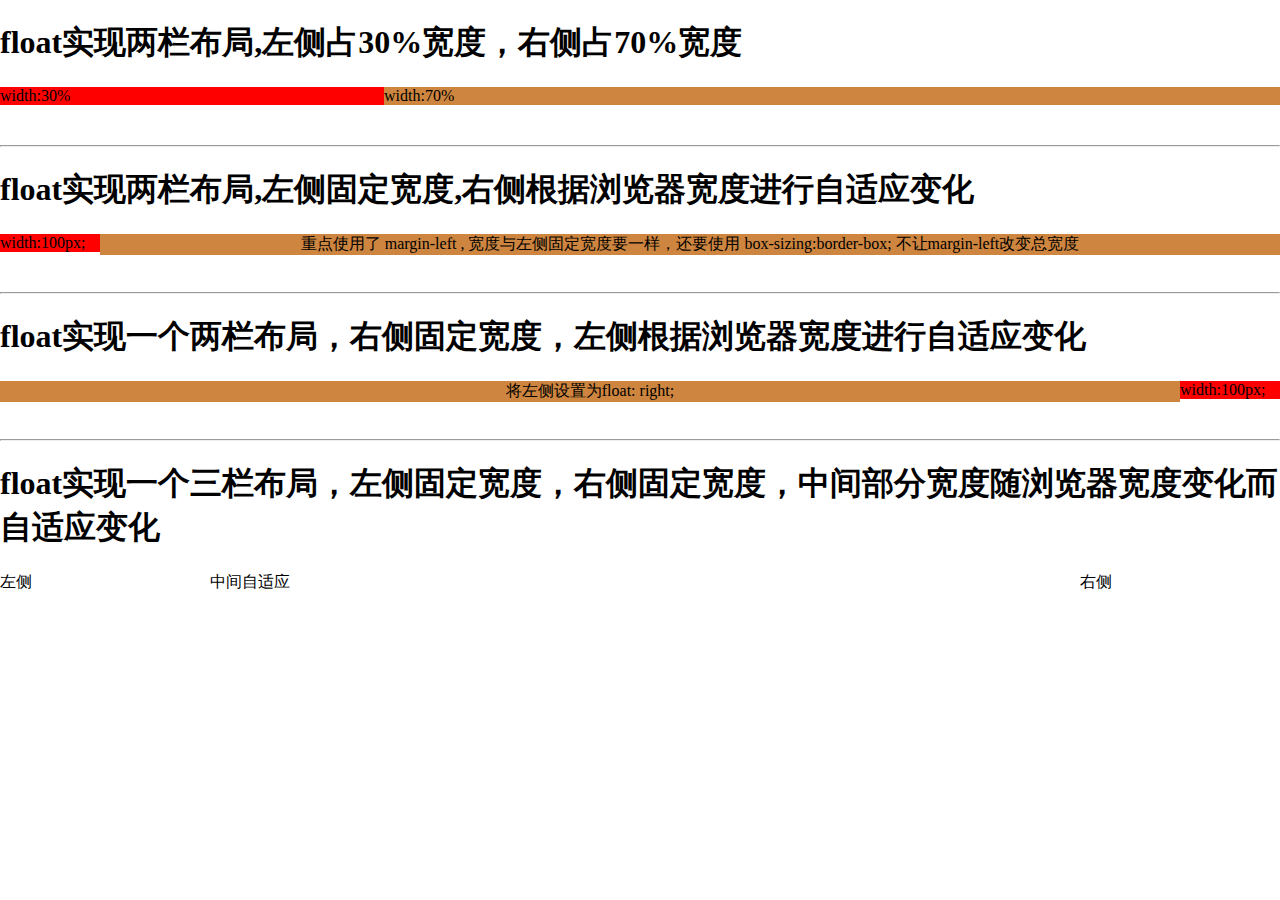
==== day07~08/float、position、flex布局.html @ e71c3496 "float布局" ====
<!DOCTYPE html>
<html lang="en">
<head>
    <meta charset="UTF-8">
    <meta name="viewport" content="width=device-width, initial-scale=1.0">
    <meta http-equiv="X-UA-Compatible" content="ie=edge">
    <title>Document</title>
    <style>
        .container-3 {
            padding: 0 210px;
        }
        .container-3:after {
            content: " ";
            display: block;
            height: 0;
            line-height: 0;
            clear: both;
            visibility: hidden;
        }

        .left-3 {
            float: left;
            margin-left: -210px;
            width: 200px;
        }

        .conter-3 {
            float: left;
            width: 100%;
        }

        .right-3 {
            margin-right: -210px;
            float: right;
            width: 200px;
        }

</style>
    </style>
</head>
<body style="margin: 0">


    <h1>float实现两栏布局,左侧占30%宽度，右侧占70%宽度</h1>
    <div class="container" style="width: 100%;height: 50px;">
        <div class="left" style="float: left;width: 30%;background-color: red;">
            width:30%
        </div>
        <div class="right" style="float: left;width: 70%;background-color: peru">
            width:70%            
        </div>
    </div>


    <hr>
    <h1>float实现两栏布局,左侧固定宽度,右侧根据浏览器宽度进行自适应变化</h1>
    <div class="container" style="width: 100%;height:50px;overflow: auto;">
        <div class="left" style="float: left;
                                 width: 100px;
                                 background-color: red;
                                 box-sizing: border-box;">
            width:100px;
        </div>
        <div class="right" style="box-sizing: border-box;
                                  margin-left: 100px;
                                  background-color: peru;
                                  text-align: center">
            <span>重点使用了 margin-left , 宽度与左侧固定宽度要一样，还要使用 box-sizing:border-box; 不让margin-left改变总宽度</span>         
        </div>
    </div>


    <hr>
    <h1>float实现一个两栏布局，右侧固定宽度，左侧根据浏览器宽度进行自适应变化</h1>
    <div class="container" style="width: 100%;height: 50px;overflow: hidden; ">
            <div class="left" style="float: right;
                                     width: 100px;
                                     background-color: red;
                                     box-sizing: border-box;">
            width:100px;
            </div>
            <div class="right" style="box-sizing: border-box;
                                      margin-right: 100px;
                                      background-color: peru;
                                      text-align: center">
            <span>将左侧设置为float: right;</span>         
            </div>
    </div>


    <hr>
    <h1>float实现一个三栏布局，左侧固定宽度，右侧固定宽度，中间部分宽度随浏览器宽度变化而自适应变化</h1>
    <div class="container-3" >
            <div class="left-3">左侧</div>
            <div class="conter-3">中间自适应</div>
            <div class="right-3"><span>右侧</span></div>
    </div>

    <!-- <div class="layout">
            <aside class="layout__aside layout__aside--left">左侧边栏宽度固定</aside>
            <div class="layout__main">主内容栏宽度自适应</div>
            <aside class="layout__aside layout__aside--right">右侧边栏宽度固定</aside>
        </div> -->
</body>
</html>
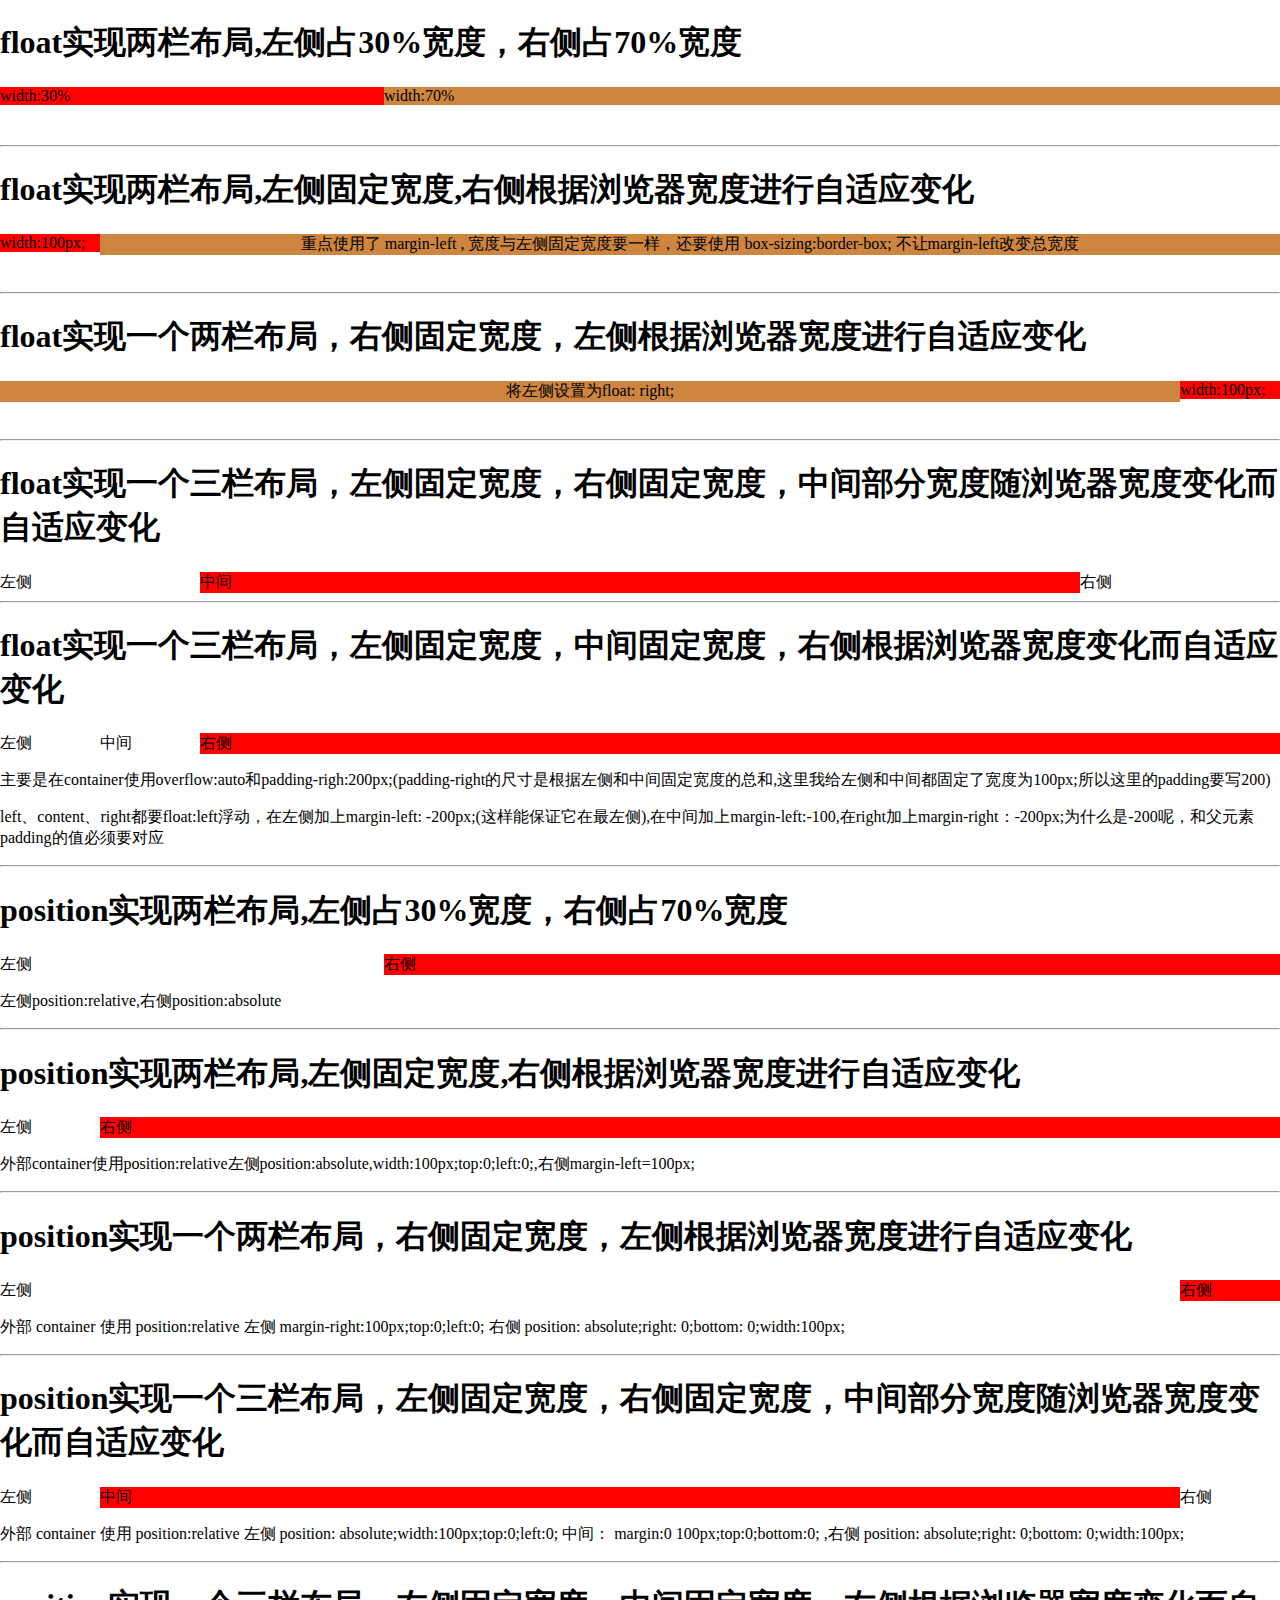
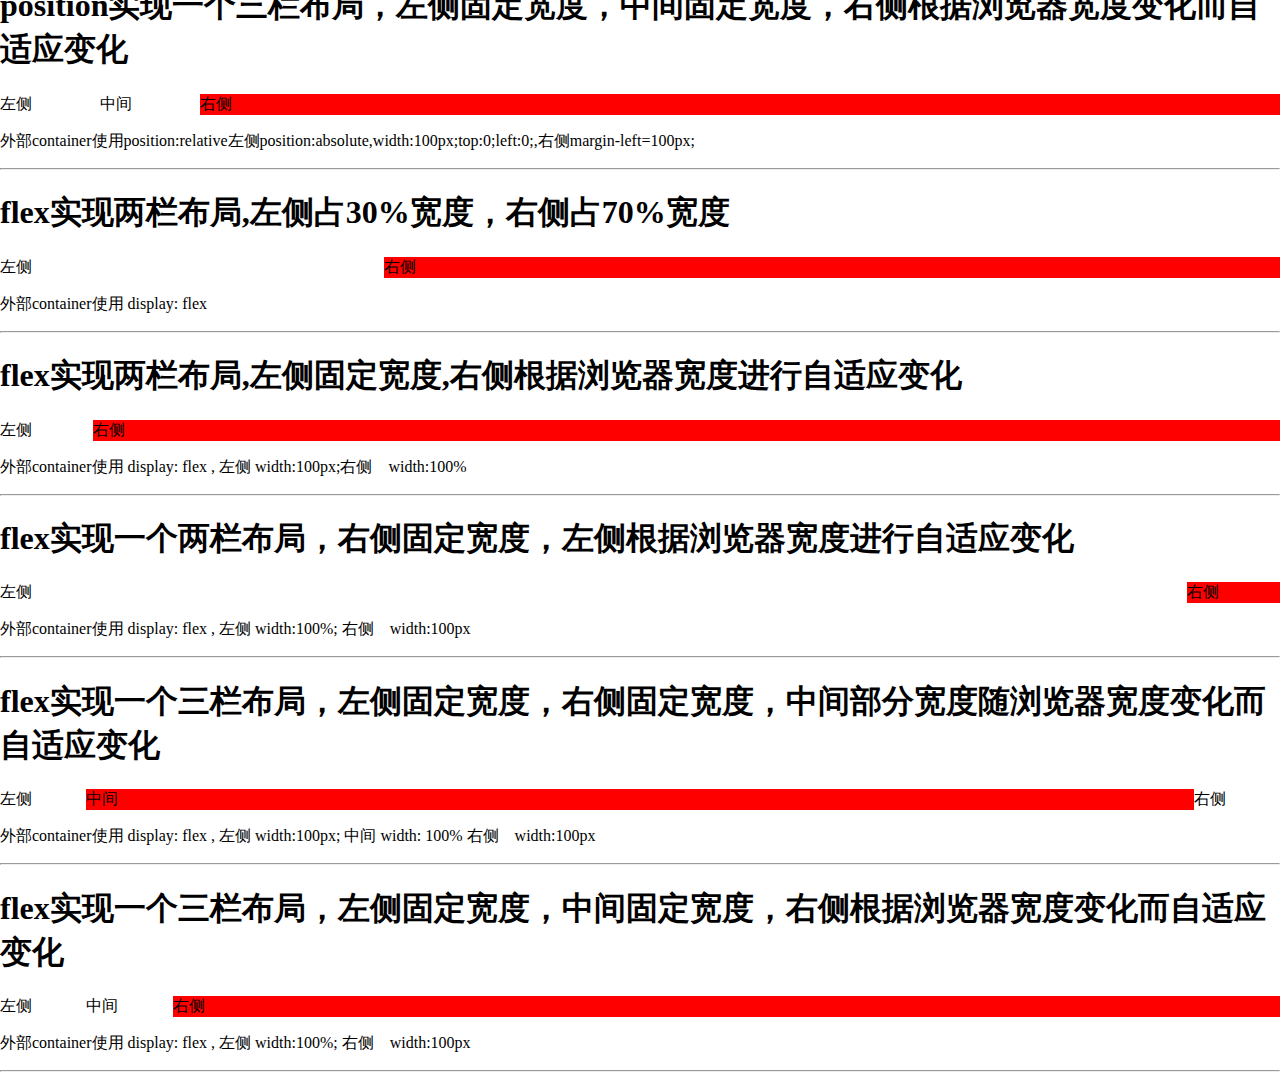
==== commit fead1bd9: "布局学习" ====
--- a/day07~08/float、position、flex布局.html
+++ b/day07~08/float、position、flex布局.html
@@ -6,11 +6,11 @@
     <meta http-equiv="X-UA-Compatible" content="ie=edge">
     <title>Document</title>
     <style>
-        .container-3 {
-            padding: 0 210px;
+        .container-4 {
+            padding: 0 200px;
         }
-        .container-3:after {
-            content: " ";
+        .container-4:after {
+            content: "";
             display: block;
             height: 0;
             line-height: 0;
@@ -18,19 +18,20 @@
             visibility: hidden;
         }
 
-        .left-3 {
+        .left-4 {
             float: left;
-            margin-left: -210px;
+            margin-left: -200px;
             width: 200px;
         }
 
-        .conter-3 {
+        .conter-4 {
             float: left;
             width: 100%;
+            background: red;
         }
 
-        .right-3 {
-            margin-right: -210px;
+        .right-4 {
+            margin-right: -200px;
             float: right;
             width: 200px;
         }
@@ -87,19 +88,109 @@
             </div>
     </div>
 
+    <hr>
+    <h1>float实现一个三栏布局，左侧固定宽度，右侧固定宽度，中间部分宽度随浏览器宽度变化而自适应变化</h1>
+    <div class="container-4" >
+            <div class="left-4">左侧</div>
+            <div class="conter-4">中间</div>
+            <div class="right-4"><span>右侧</span></div>
+    </div>
 
     <hr>
-    <h1>float实现一个三栏布局，左侧固定宽度，右侧固定宽度，中间部分宽度随浏览器宽度变化而自适应变化</h1>
-    <div class="container-3" >
-            <div class="left-3">左侧</div>
-            <div class="conter-3">中间自适应</div>
-            <div class="right-3"><span>右侧</span></div>
+    <h1>float实现一个三栏布局，左侧固定宽度，中间固定宽度，右侧根据浏览器宽度变化而自适应变化</h1>
+    <div class="container-5" style="overflow: auto;padding-left: 200px;">
+            <div class="left-5" style="float: left;width: 100px;margin-left: -200px">左侧</div>
+            <div class="conter-5" style="float: left;width: 100px;margin-left: -100px">中间</div>
+            <div class="right-5"  style="float: left;width: 100%;margin-right: -200px;box-sizing: border-box;background: red"><span>右侧</span></div>
     </div>
+    <p>主要是在container使用overflow:auto和padding-righ:200px;(padding-right的尺寸是根据左侧和中间固定宽度的总和,这里我给左侧和中间都固定了宽度为100px;所以这里的padding要写200)</p>
+    <p>left、content、right都要float:left浮动，在左侧加上margin-left: -200px;(这样能保证它在最左侧),在中间加上margin-left:-100,在right加上margin-right：-200px;为什么是-200呢，和父元素padding的值必须要对应</p>
+    <hr>
 
-    <!-- <div class="layout">
-            <aside class="layout__aside layout__aside--left">左侧边栏宽度固定</aside>
-            <div class="layout__main">主内容栏宽度自适应</div>
-            <aside class="layout__aside layout__aside--right">右侧边栏宽度固定</aside>
-        </div> -->
+    <h1>position实现两栏布局,左侧占30%宽度，右侧占70%宽度</h1>
+    <div class="container-6" style="position: relative;">
+        <div class="left-6" style="position: relative;width: 30%;display: inline-block">左侧</div>
+        <div class="right-6"  style="position: absolute;width: 70%;display: inline-block;background: red">右侧</div>
+    </div>
+    <p>左侧position:relative,右侧position:absolute</p>
+    <hr>
+    
+    <h1>position实现两栏布局,左侧固定宽度,右侧根据浏览器宽度进行自适应变化</h1>
+    <div class="container-7" style="position: relative;">
+        <div class="left-7" style="position: absolute;top:0;left:0;width: 100px;">左侧</div>
+        <div class="right-7"  style="margin-left:100px;background: red">右侧</div>
+    </div>
+    <p>外部container使用position:relative左侧position:absolute,width:100px;top:0;left:0;,右侧margin-left=100px;</p>
+    <hr>
+
+    <h1>position实现一个两栏布局，右侧固定宽度，左侧根据浏览器宽度进行自适应变化</h1>
+    <div class="container-8" style="position: relative;">
+        <div class="left-8" style="margin-right:100px;top:0;left:0;">左侧</div>
+        <div class="right-8"  style="position: absolute;right: 0;bottom: 0;width:100px;background: red">右侧</div>
+    </div>
+    <p>外部 container 使用 position:relative 左侧 margin-right:100px;top:0;left:0; 右侧 position: absolute;right: 0;bottom: 0;width:100px;</p>
+    <hr>
+
+    <h1>position实现一个三栏布局，左侧固定宽度，右侧固定宽度，中间部分宽度随浏览器宽度变化而自适应变化</h1>
+    <div class="container-9" style="position: relative;">
+        <div class="left-9" style="position: absolute;width:100px;top:0;left:0;">左侧</div>
+        <div class="left-9" style="margin:0 100px;top:0;bottom:0;background: red">中间</div>
+        <div class="right-9"  style="position: absolute;right: 0;bottom: 0;width:100px;">右侧</div>
+    </div>
+    <p>外部 container 使用 position:relative 左侧 position: absolute;width:100px;top:0;left:0; 中间： margin:0 100px;top:0;bottom:0; ,右侧 position: absolute;right: 0;bottom: 0;width:100px;</p>
+    <hr>
+
+
+    <h1>position实现一个三栏布局，左侧固定宽度，中间固定宽度，右侧根据浏览器宽度变化而自适应变化</h1>
+    <div class="container-10" style="position: relative;">
+        <div class="left-10" style="position: absolute;width:100px;top:0;left:0;">左侧</div>
+        <div class="left-10" style="position: absolute;width:100px;margin-left:100px;top:0;bottom:0;">中间</div>
+        <div class="right-10"  style="margin-left:200px;bottom: 0;background: red">右侧</div>
+    </div>
+    <p>外部container使用position:relative左侧position:absolute,width:100px;top:0;left:0;,右侧margin-left=100px;</p>
+    <hr>
+
+
+    <h1>flex实现两栏布局,左侧占30%宽度，右侧占70%宽度</h1>
+    <div class="container-11" style="display: flex;">
+        <div class="left-11" style="width: 30%">左侧</div>
+        <div class="right-11"  style="width: 70%;background: red">右侧</div>
+    </div>
+    <p>外部container使用 display: flex</p>
+    <hr>
+    
+    <h1>flex实现两栏布局,左侧固定宽度,右侧根据浏览器宽度进行自适应变化</h1>
+    <div class="container-12" style="display: flex;">
+        <div class="left-12" style="width: 100px;">左侧</div>
+        <div class="right-12"  style="width:100%;background: red">右侧</div>
+    </div>
+    <p>外部container使用 display: flex , 左侧 width:100px;右侧　width:100%</p>
+    <hr>
+
+    <h1>flex实现一个两栏布局，右侧固定宽度，左侧根据浏览器宽度进行自适应变化</h1>
+    <div class="container-13" style="display: flex;">
+        <div class="left-13" style="width: 100%;">左侧</div>
+        <div class="right-13"  style="width:100px;background: red">右侧</div>
+    </div>
+    <p>外部container使用 display: flex , 左侧 width:100%; 右侧　width:100px</p>
+    <hr>
+
+    <h1>flex实现一个三栏布局，左侧固定宽度，右侧固定宽度，中间部分宽度随浏览器宽度变化而自适应变化</h1>
+    <div class="container-14" style="display: flex;">
+        <div class="left-14" style="width: 100px;">左侧</div>
+        <div class="left-14" style="width: 100%;background: red">中间</div>
+        <div class="right-14"  style="width: 100px;">右侧</div>
+    </div>
+    <p>外部container使用 display: flex , 左侧 width:100px; 中间 width: 100% 右侧　width:100px</p>
+    <hr>
+
+    <h1>flex实现一个三栏布局，左侧固定宽度，中间固定宽度，右侧根据浏览器宽度变化而自适应变化</h1>
+    <div class="container-15" style="display: flex;">
+        <div class="left-15" style="width: 100px;">左侧</div>
+        <div class="left-15" style="width: 100px;">中间</div>
+        <div class="right-15"  style="width: 100%;background: red">右侧</div>
+    </div>
+    <p>外部container使用 display: flex , 左侧 width:100%; 右侧　width:100px</p>
+    <hr>
 </body>
 </html>